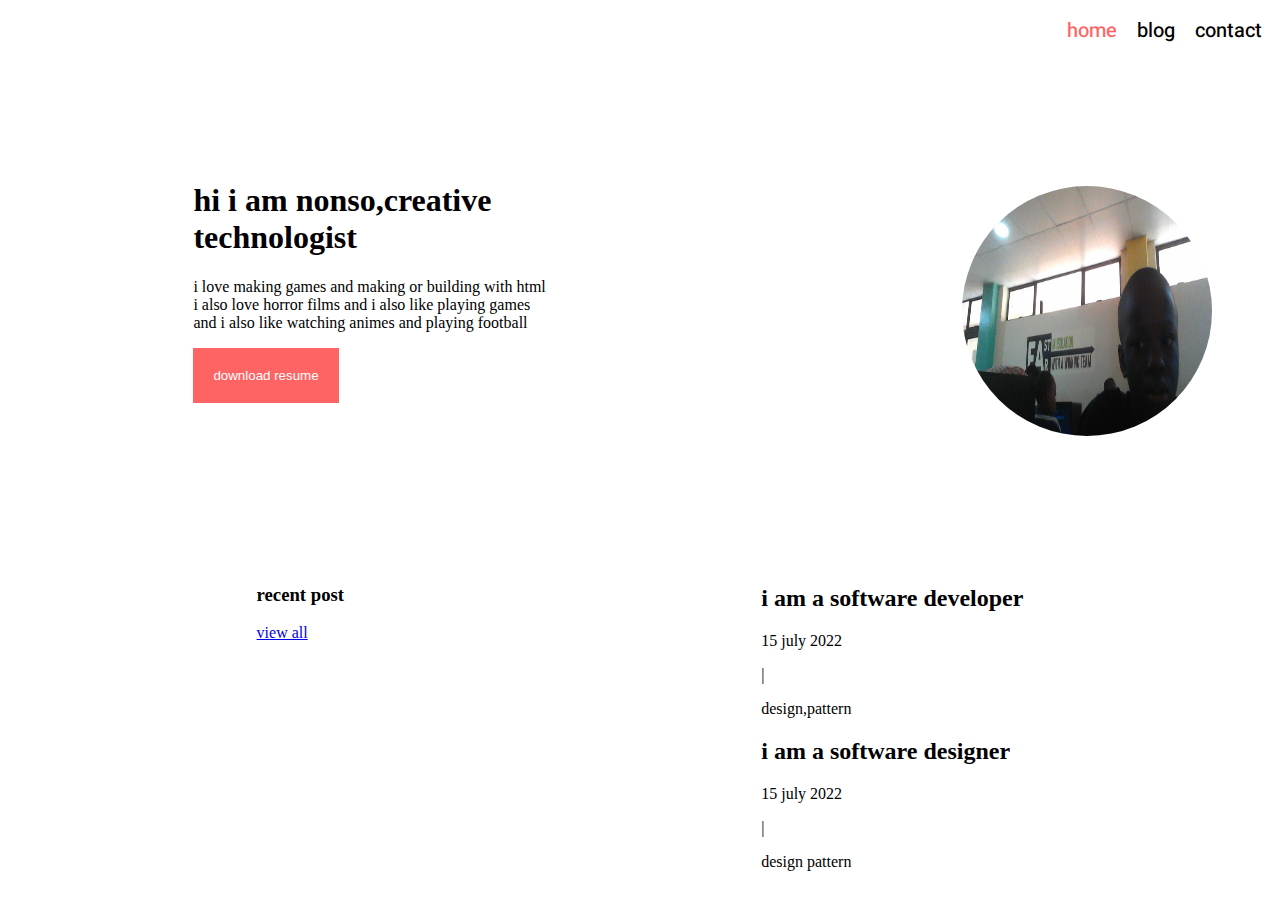
==== index.html @ 98deaea4 "i added a div to seprate the tags" ====
<!DOCTYPE html>
<html lang="en">

<head>
    <meta charset="UTF-8">
    <link rel="stylesheet" href="./internal.css" />
    <title>my pofolio</title>

    <link rel="preconnect" href="https://fonts.googleapis.com">
    <link rel="preconnect" href="https://fonts.gstatic.com" crossorigin>
    <link href="https://fonts.googleapis.com/css2?family=Heebo:wght@500;600;700&display=swap" rel="stylesheet">

</head>

<body>

    <header>
        <nav>
            <ul class="home-ul">
                <li class="home-li">
                    <a href="#" class="home-a active">home</a>
                </li>
                <li class="home-li">
                    <a href="#" class="home-a">blog</a>
                </li>
                <li class="home-li">
                    <a href="#" class="home-a">contact</a>


                </li>
            </ul>
        </nav>
    </header>

    <section>
        <div id="left-section">
            <h1>hi i am nonso,creative <br>technologist </h1>
            <p>i love making games and making or building with html<br> i also love horror films and  i also like playing games <br>and i also like watching animes and playing football</p>
            <button id="nonso">download resume</button> 
        </div>

        <div id="rightSection">
            <img src="./nonso.JPG">
        </div>
    </section>

    <section class="sec-two">
        <div id="sect-two-first-child">
            <h3>recent post</h3>
            <a href="#">view all</a>
        </div>
        
       <div id="sect-two-second-child">
            <div id="sect-two-left">
                <h2>i am a software developer</h2>
                <div>
                    <p> 15 july 2022</p>
                    <p>|</p>
                    <p>design,pattern</p>
                </div>
            </div>
            <div id="sect-two-right">
                <h2>i am a software designer</h2>
                <div>
                    <p>15 july 2022</p> 
                    <p>|</p>
                    <p>design pattern</p>
                </div>
            </div>
        </div>
    </section>
</body>
</html>
---- internal.css ----
.home header {}



.home-ul {
    text-decoration: none;
    list-style: none;
    display: flex;
    justify-content:flex-end;

}

.home-a {
    color: black;
    font-size: 20px;
    font-weight: 500;
    padding: 0 10px;
    font-family: 'heebo', sans-serif;
    list-style: none;
    text-decoration: none;
}

.active {
    color: #FF6464;
}

#left-section
#rightSection {
    padding: 50px 0;
width:50%;
display: flex;
}

section {
    padding: 0 40px;
    display: flex;
}
#rightSection img {
 width: 250px;
 height: 250px;
}
section{
padding:0 40px;
display: flex;
}
img{
    border-radius: 500px;
    padding:50%
}
#left-section{
    padding: 100px 0px;
}
#nonso{
    background-color: #FF6464;
    color: white;
    border-style: none;
    padding: 20px;
}
section{
    justify-content: space-around;
}
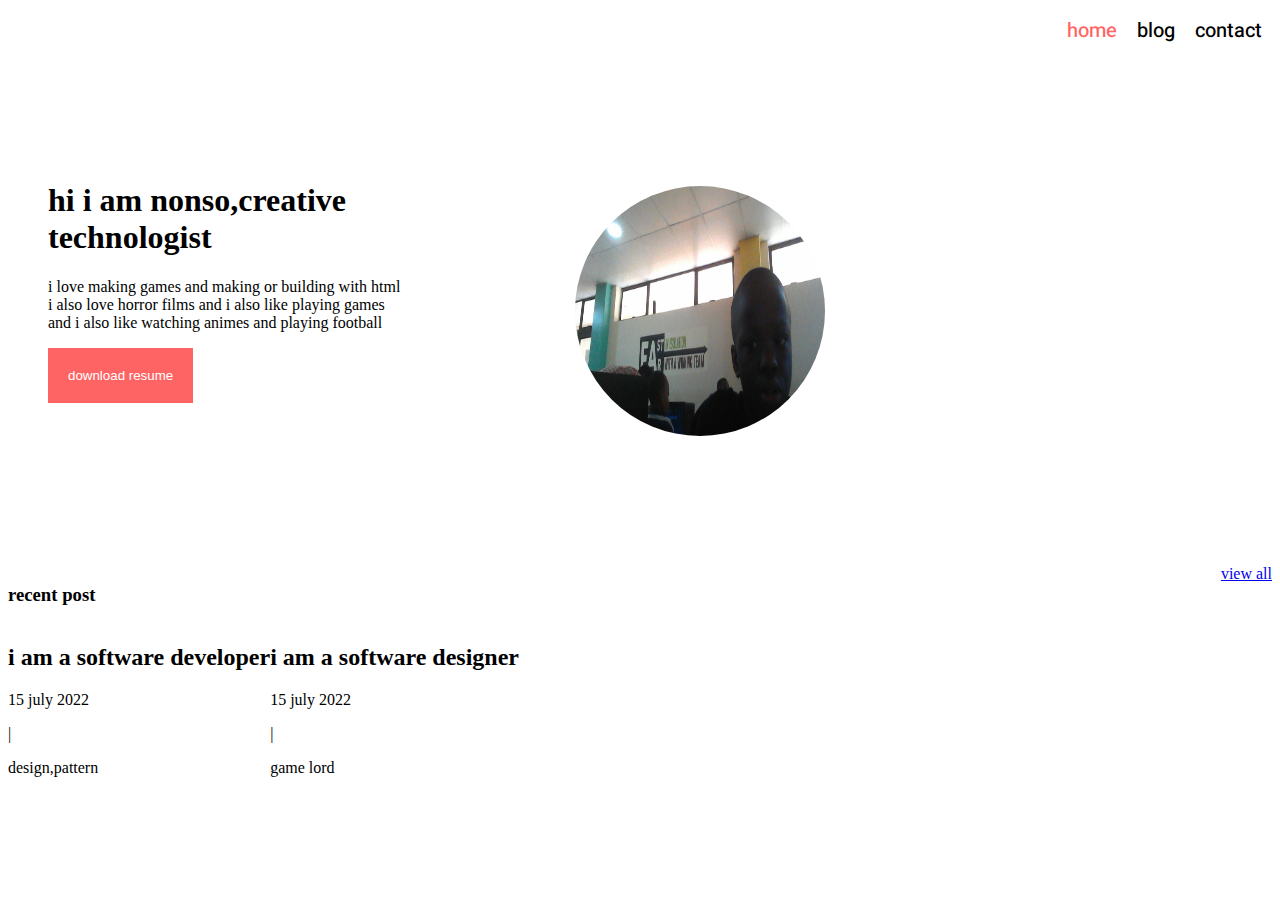
==== commit bf1fd8bb: "i gave sect-two-left and sect-two -right margin-left and margin-right" ====
--- a/index.html
+++ b/index.html
@@ -32,11 +32,12 @@
         </nav>
     </header>
 
-    <section>
+    <section class="sect-one">
         <div id="left-section">
             <h1>hi i am nonso,creative <br>technologist </h1>
-            <p>i love making games and making or building with html<br> i also love horror films and  i also like playing games <br>and i also like watching animes and playing football</p>
-            <button id="nonso">download resume</button> 
+            <p>i love making games and making or building with html<br> i also love horror films and i also like playing
+                games <br>and i also like watching animes and playing football</p>
+            <button id="nonso">download resume</button>
         </div>
 
         <div id="rightSection">
@@ -49,8 +50,8 @@
             <h3>recent post</h3>
             <a href="#">view all</a>
         </div>
-        
-       <div id="sect-two-second-child">
+
+        <div id="sect-two-second-child">
             <div id="sect-two-left">
                 <h2>i am a software developer</h2>
                 <div>
@@ -62,12 +63,23 @@
             <div id="sect-two-right">
                 <h2>i am a software designer</h2>
                 <div>
-                    <p>15 july 2022</p> 
+                    <p>15 july 2022</p>
                     <p>|</p>
-                    <p>design pattern</p>
+                    <p>game lord</p>
                 </div>
             </div>
         </div>
     </section>
-</body>
-</html> +
+
+
+
+
+
+
+
+
+
+ </body>
+
+</html>--- a/internal.css
+++ b/internal.css
@@ -6,7 +6,7 @@
     text-decoration: none;
     list-style: none;
     display: flex;
-    justify-content:flex-end;
+    justify-content: flex-end;
 
 }
 
@@ -24,40 +24,53 @@
     color: #FF6464;
 }
 
-#left-section
-#rightSection {
+#left-section #rightSection {
     padding: 50px 0;
-width:50%;
-display: flex;
+    width: 50%;
+    display: flex;
 }
 
-section {
+#rightSection img {
+    width: 250px;
+    height: 250px;
+}
+
+.sect-one {
     padding: 0 40px;
     display: flex;
 }
-#rightSection img {
- width: 250px;
- height: 250px;
+
+img {
+    border-radius: 500px;
+    padding: 50%
 }
-section{
-padding:0 40px;
-display: flex;
+
+#left-section {
+    padding: 100px 0px;
+    margin-right: 50px;
 }
-img{
-    border-radius: 500px;
-    padding:50%
-}
-#left-section{
-    padding: 100px 0px;
-}
-#nonso{
+
+#nonso {
     background-color: #FF6464;
     color: white;
     border-style: none;
     padding: 20px;
 }
-section{
-    justify-content: space-around;
+#sect-two-first-child{
+    display:flex;
+    justify-content: space-between;
+}
+#sect-two-second-child{
+    display:flex;
+    
+}
+
+#sect-two-left{
+    margin-left:;
+
+}
+#sect-two-right{
+    margin-right: ;
 }
 
 
@@ -67,6 +80,3 @@
 
 
 
-
-
-
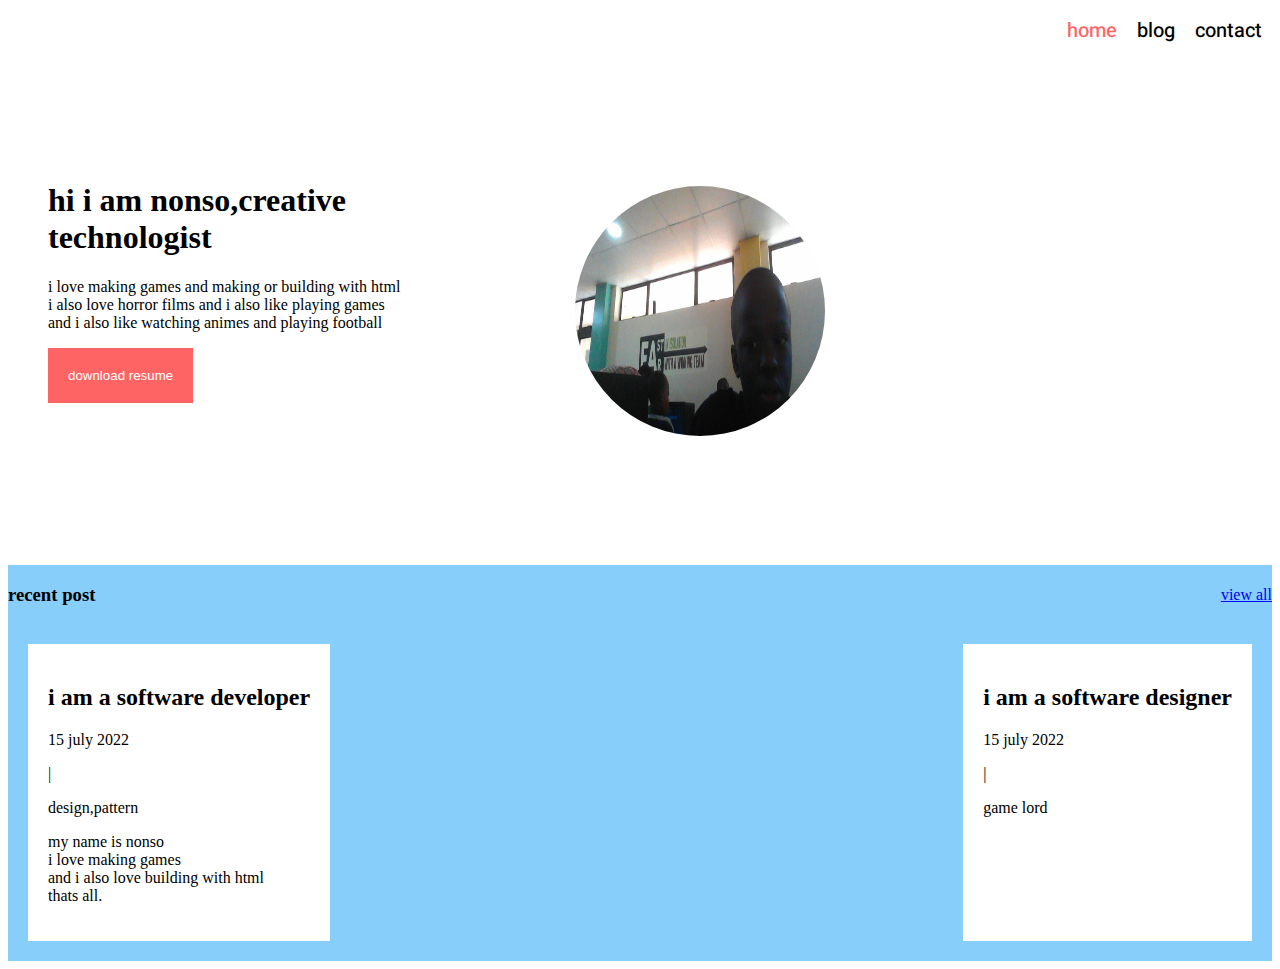
==== commit c2a2eb72: "i did margin to my sect two class i made my picture to increase" ====
--- a/index.html
+++ b/index.html
@@ -52,15 +52,16 @@
         </div>
 
         <div id="sect-two-second-child">
-            <div id="sect-two-left">
+            <div id="sect-two-left" class="nonso">
                 <h2>i am a software developer</h2>
                 <div>
                     <p> 15 july 2022</p>
                     <p>|</p>
                     <p>design,pattern</p>
                 </div>
+                <p>my name is nonso <br>i love making games <br>and i  also love building with html<br>thats all.   </p>
             </div>
-            <div id="sect-two-right">
+            <div id="sect-two-right" class="nonso">
                 <h2>i am a software designer</h2>
                 <div>
                     <p>15 july 2022</p>
--- a/internal.css
+++ b/internal.css
@@ -59,18 +59,28 @@
 #sect-two-first-child{
     display:flex;
     justify-content: space-between;
+    align-items: center;
 }
 #sect-two-second-child{
     display:flex;
-    
+    justify-content:space-between;
+    padding: 20px;
 }
 
 #sect-two-left{
-    margin-left:;
+    margin-right:20px;
 
 }
-#sect-two-right{
-    margin-right: ;
+/* #sect-two-right{
+    margin-right: 20px;
+} */
+.nonso{
+    background-color: white;
+    padding: 20px;
+}
+.sec-two{
+    background-color: lightskyblue;
+
 }
 
 
@@ -79,4 +89,3 @@
 
 
 
-
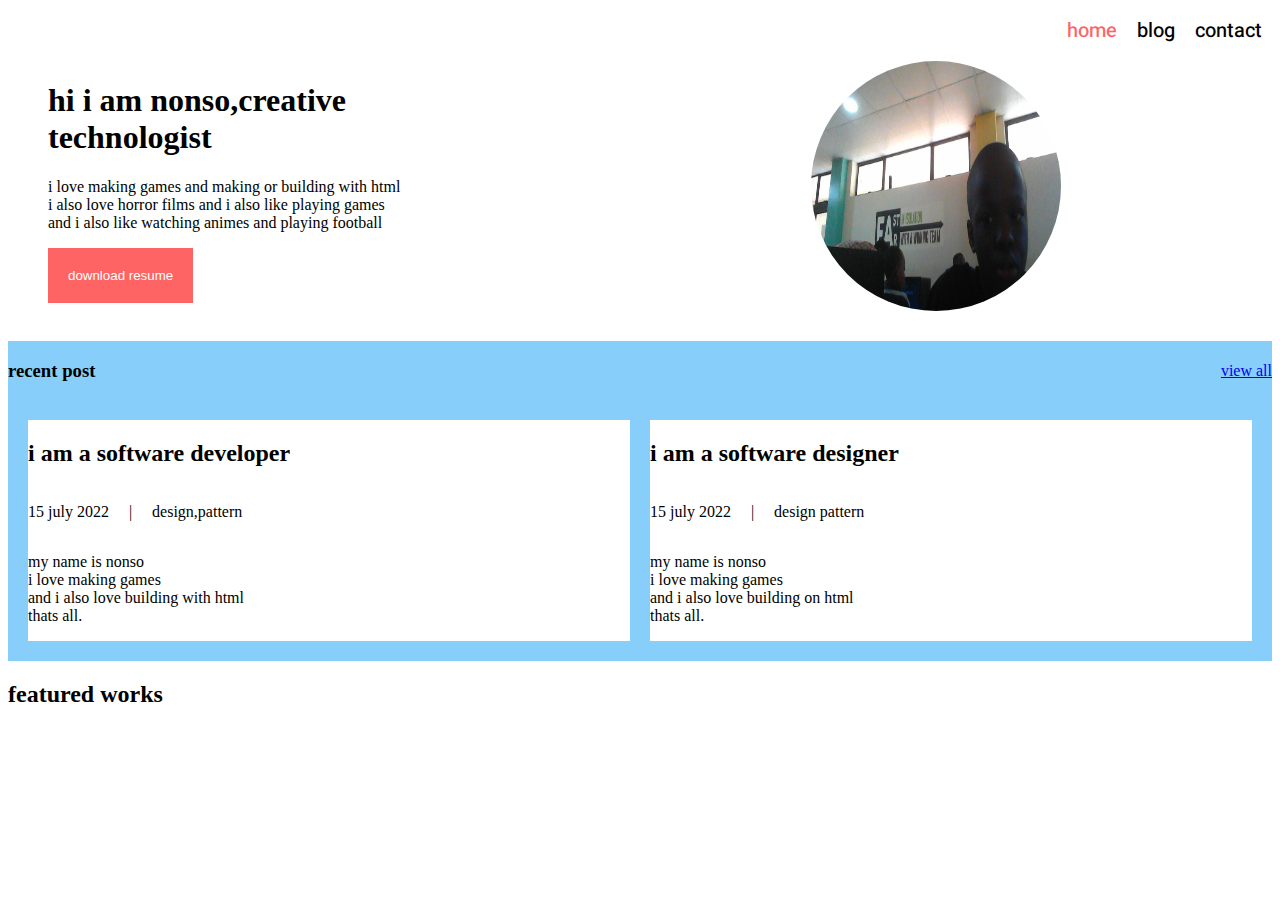
==== commit d2519802: "i put an image" ====
--- a/index.html
+++ b/index.html
@@ -40,8 +40,8 @@
             <button id="nonso">download resume</button>
         </div>
 
-        <div id="rightSection">
-            <img src="./nonso.JPG">
+        <div id="right-section">
+            <img src="./nonso.JPG" alt="nonso" class="fresh">
         </div>
     </section>
 
@@ -54,23 +54,47 @@
         <div id="sect-two-second-child">
             <div id="sect-two-left" class="nonso">
                 <h2>i am a software developer</h2>
-                <div>
+                <div class="life">
                     <p> 15 july 2022</p>
-                    <p>|</p>
+                    <p class="something">|</p>
                     <p>design,pattern</p>
                 </div>
                 <p>my name is nonso <br>i love making games <br>and i  also love building with html<br>thats all.   </p>
             </div>
             <div id="sect-two-right" class="nonso">
                 <h2>i am a software designer</h2>
-                <div>
+                <div class="peace">
                     <p>15 july 2022</p>
-                    <p>|</p>
-                    <p>game lord</p>
+                    <p class="something">|</p>
+                    <p>design pattern</p>
                 </div>
+                <p>my name is nonso<br>i love making games<br>and i also love building on html<br>thats all.</p>
             </div>
         </div>
     </section>
+<h2>featured works</h2>
+<div>
+    <img id="m" src=""
+</div>
+
+
+
+
+
+
+
+
+
+
+
+
+
+
+
+
+
+
+
 
 
 
--- a/internal.css
+++ b/internal.css
@@ -23,32 +23,32 @@
 .active {
     color: #FF6464;
 }
-
-#left-section #rightSection {
-    padding: 50px 0;
-    width: 50%;
-    display: flex;
-}
-
-#rightSection img {
-    width: 250px;
-    height: 250px;
-}
-
 .sect-one {
     padding: 0 40px;
     display: flex;
+    justify-content: end;
+    
 }
-
-img {
-    border-radius: 500px;
-    padding: 50%
+ #right-section {
+    /* padding: 50px 0; */
+    width: 50%;
+    display: flex;
+    justify-content: center;
 }
 
 #left-section {
-    padding: 100px 0px;
-    margin-right: 50px;
+    /* padding: 50px 0; */
+    /* display: flex; */
+    width: 50%;
 }
+#right-section > img {
+    width: 250px;
+    height: 250px;
+    border-radius: 50%;
+    /* padding: 50% */
+}
+
+
 
 #nonso {
     background-color: #FF6464;
@@ -76,11 +76,26 @@
 } */
 .nonso{
     background-color: white;
-    padding: 20px;
+    width:60%;
+
 }
 .sec-two{
-    background-color: lightskyblue;
+    background-color: lightskyblue; 
+}
+.life{
+    display:flex;
 
+}
+.peace{
+    display:flex;
+}
+.fresh{
+margin-bottom: 30px;
+}
+ 
+.something{
+    margin-left: 20px;
+    margin-right: 20px;
 }
 
 
@@ -89,3 +104,12 @@
 
 
 
+
+
+
+
+
+
+
+
+
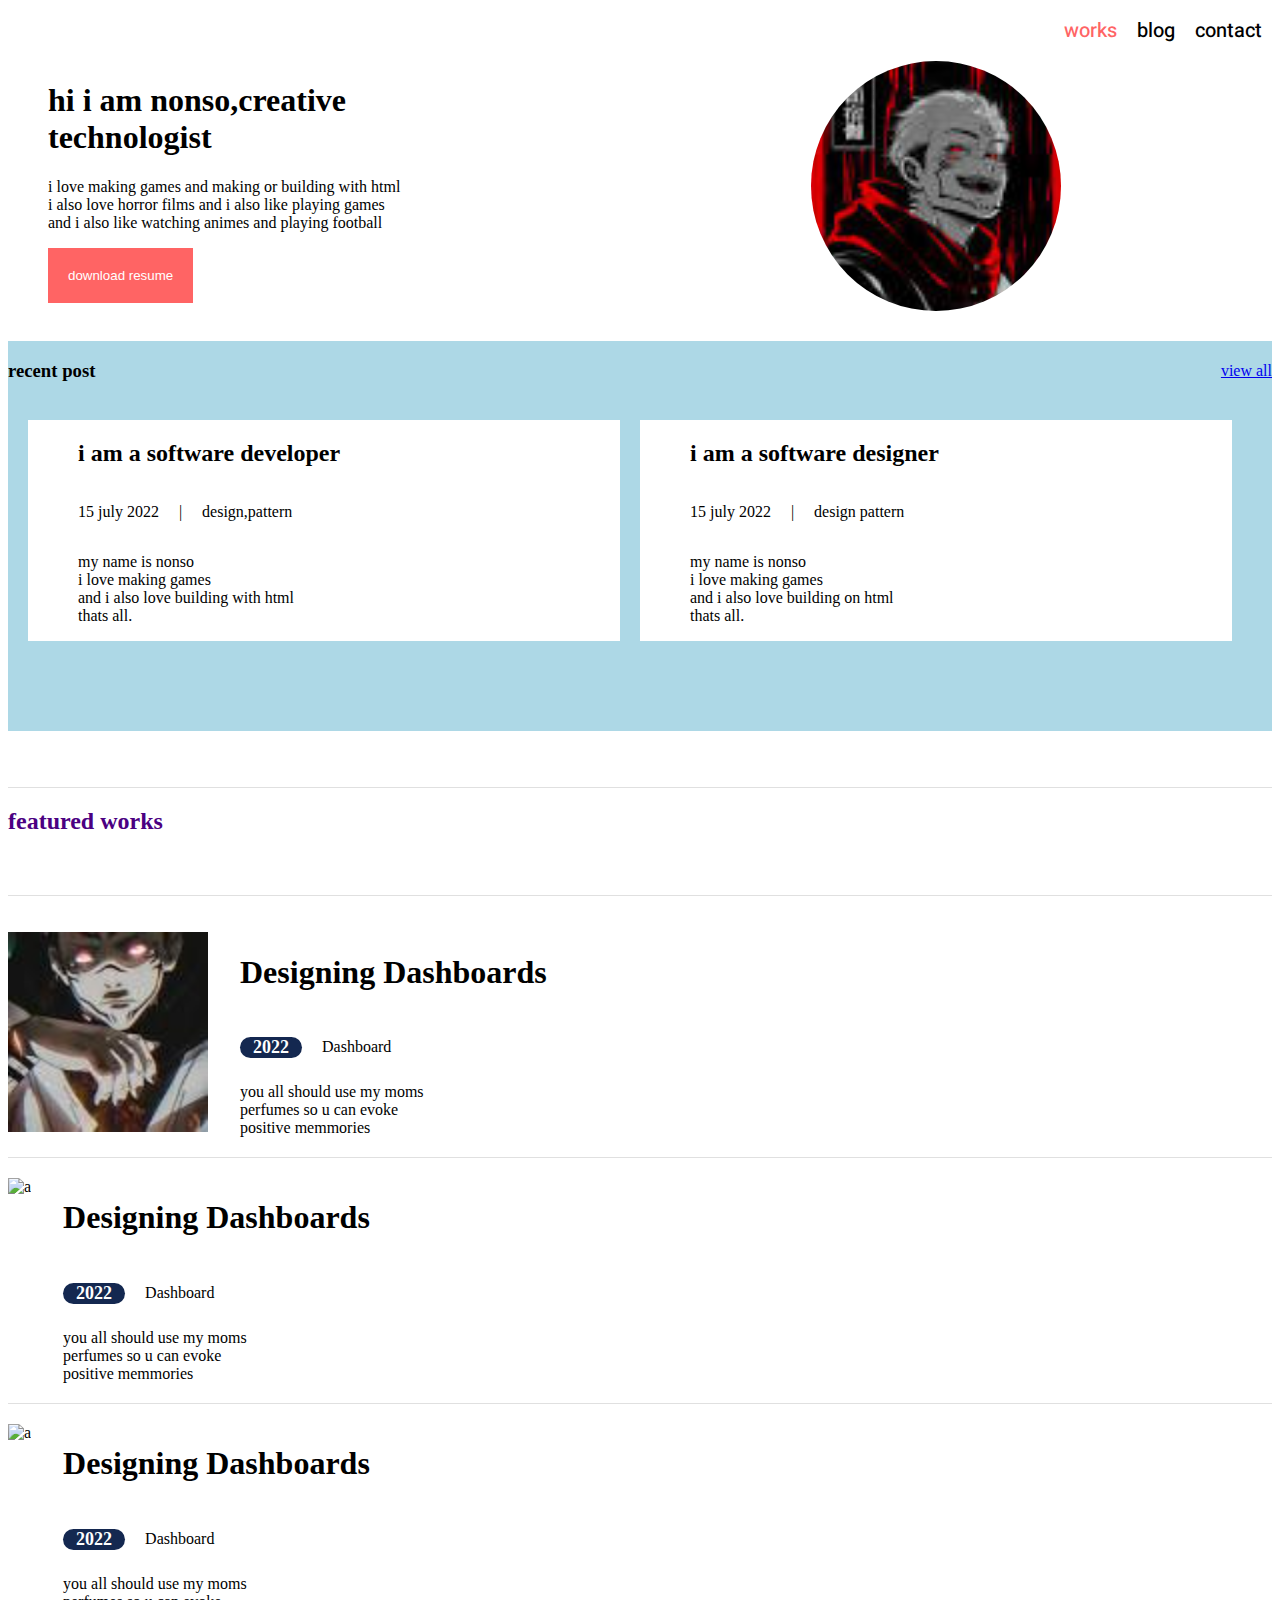
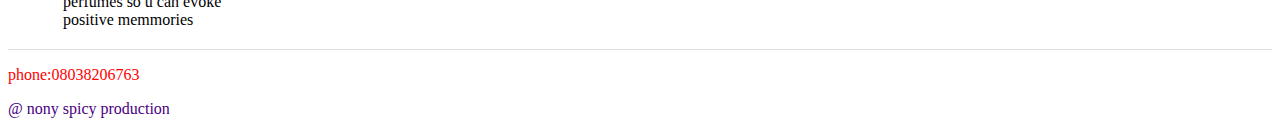
==== commit 3d7471e8: "i added a picture" ====
--- a/index.html
+++ b/index.html
@@ -6,7 +6,7 @@
     <link rel="stylesheet" href="./internal.css" />
     <title>my pofolio</title>
 
-    <link rel="preconnect" href="https://fonts.googleapis.com">
+    <link rel="preconnect<link rel="preconnect" href="https://fonts.googleapis.com">
     <link rel="preconnect" href="https://fonts.gstatic.com" crossorigin>
     <link href="https://fonts.googleapis.com/css2?family=Heebo:wght@500;600;700&display=swap" rel="stylesheet">
 
@@ -18,7 +18,7 @@
         <nav>
             <ul class="home-ul">
                 <li class="home-li">
-                    <a href="#" class="home-a active">home</a>
+                    <a href="#" class="home-a active">works</a>
                 </li>
                 <li class="home-li">
                     <a href="#" class="home-a">blog</a>
@@ -41,7 +41,7 @@
         </div>
 
         <div id="right-section">
-            <img src="./nonso.JPG" alt="nonso" class="fresh">
+            <img src="./right.jpg" alt="nonso" class="fresh">
         </div>
     </section>
 
@@ -72,12 +72,67 @@
             </div>
         </div>
     </section>
-<h2>featured works</h2>
+    <section id="blog" class="sect-three container">
+<p><h2 style="color:indigo ;">featured works</h2></p>
 <div>
-    <img id="m" src=""
+<div>
+<div>
+    <img class="m" src="peace.jpg" alt="a"  />
 </div>
+</div>
+<div>
+    <h1>Designing Dashboards</h1>
+<div class="sect-three-date">
+<p> 2022 </p>
+<p>Dashboard</p>
 
-
+</div>
+<p>you all should use my moms<br> perfumes so u can evoke<br> positive memmories</p>
+</div>
+</div>
+</section>
+<section id="blog" class="sect-three container">
+    
+    <div>
+    <div>
+    <div>
+        <img class="m" src="fool.jpg" alt="a"  />
+    </div>
+    </div>
+    <div>
+        <h1>Designing Dashboards</h1>
+    <div class="sect-three-date">
+    <p> 2022 </p>
+    <p>Dashboard</p>
+    
+    </div>
+    <p>you all should use my moms<br> perfumes so u can evoke<br> positive memmories</p>
+    </div>
+    </div>
+    </section>
+    <section id="blog" class="sect-three container">
+        
+        <div>
+        <div>
+        <div>
+            <img class="m" src="lamuel.jpg" alt="a"  />
+        </div>
+        </div>
+        <div>
+            <h1>Designing Dashboards</h1>
+        <div class="sect-three-date">
+        <p> 2022 </p>
+        <p>Dashboard</p>
+        
+        </div>
+        <p>you all should use my moms<br> perfumes so u can evoke<br> positive memmories</p>
+        </div>
+        </div>
+        </section>
+        <p style="color:red ;"> phone:08038206763</p>
+        <p style="color: indigo ;"> @ nony  spicy  production </p>
+        
+        
 
 
 
--- a/internal.css
+++ b/internal.css
@@ -51,8 +51,8 @@
 
 
 #nonso {
-    background-color: #FF6464;
-    color: white;
+    background-color:#FF6464;
+    color:white;
     border-style: none;
     padding: 20px;
 }
@@ -69,18 +69,22 @@
 
 #sect-two-left{
     margin-right:20px;
+    padding-left: 50px;
+    margin-bottom: 70px;
 
 }
-/* #sect-two-right{
+#sect-two-right{
     margin-right: 20px;
-} */
+    padding-left: 50px;
+    margin-bottom: 70px;
+} 
 .nonso{
     background-color: white;
     width:60%;
-
+    display 
 }
 .sec-two{
-    background-color: lightskyblue; 
+    background-color:  lightblue;
 }
 .life{
     display:flex;
@@ -98,6 +102,53 @@
     margin-right: 20px;
 }
 
+.sect-three>p {
+  display: flex;
+  justify-content: space-between;
+  border-bottom: 1px solid #E0E0E0;
+  padding: 20px 0;
+}
+
+.sect-three>div {
+    display: flex;
+    justify-content: space-between;
+    border-bottom: 1px solid #E0E0E0;
+    padding: 20px 0;
+  }
+
+  .sect-three>div>div>:nth-child(1) {
+    width:auto
+  }
+
+  .sect-three>div>div:nth-child(2) {
+    margin-inline-start: 2rem;
+    flex-grow: 1;
+    width: auto;
+  }
+
+  .sect-three-date {
+    display: flex;
+    align-items: center;
+    padding: 25px 0;
+  }
+
+  .sect-three>div p{
+    margin: 0;
+  }
+
+  .sect-three-date>p:nth-child(1) {
+    background: #142850;
+    border-radius: 16px;
+    color: #fff;
+    font-size: 18px;
+    font-weight: 900;
+    padding: 0px 13px;
+    margin-right: 20px;
+  }
+.m{
+    width: 200px;
+    height: 200px;
+}
 
 
 
@@ -112,4 +163,3 @@
 
 
 
-
